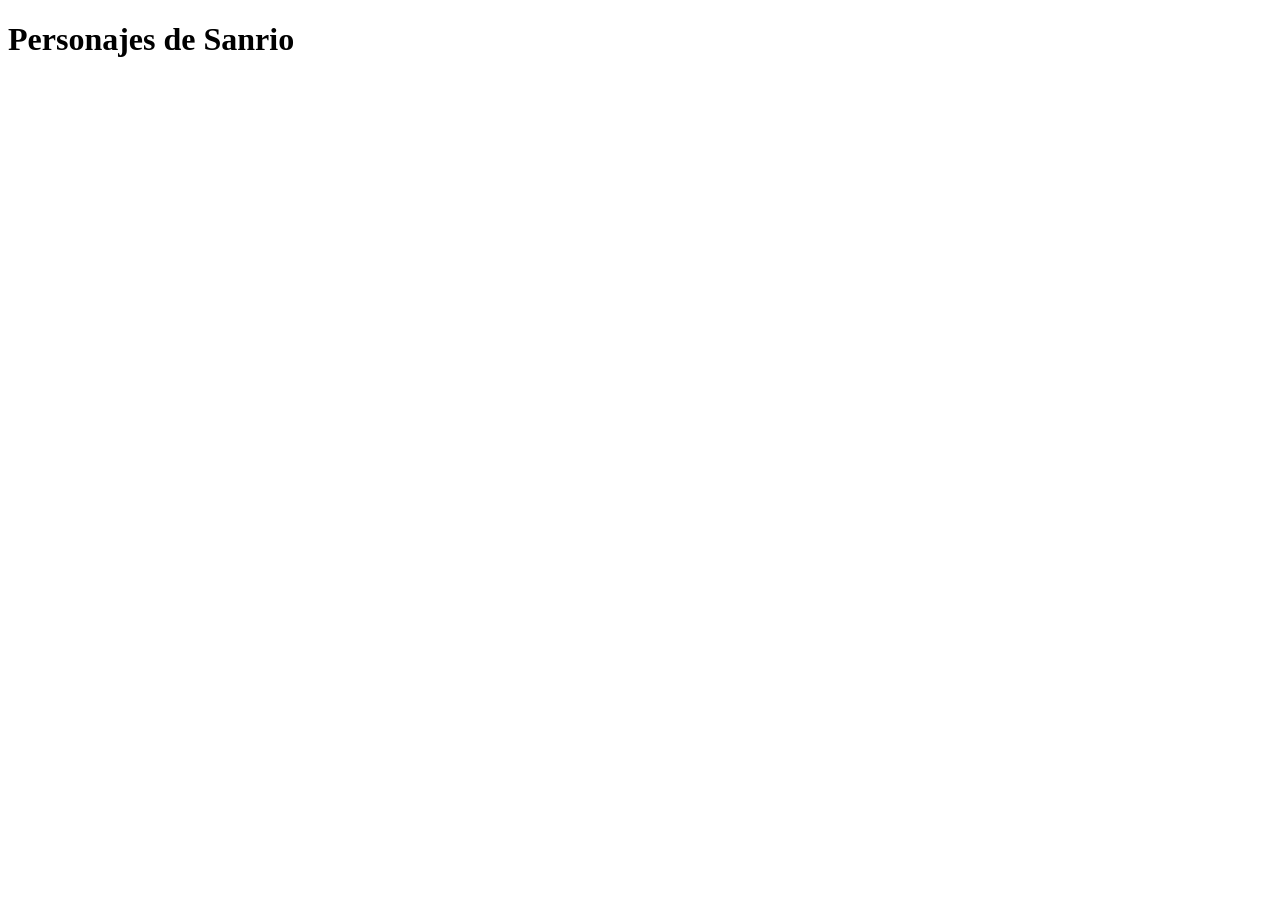
==== clase7/GRILLA/index.html @ cfdb267e "clase 7" ====
<!DOCTYPE html>
<html lang="en">
<head>
    <meta charset="UTF-8">
    <meta name="viewport" content="width=device-width, initial-scale=1.0">
    <link rel="stylesheet" href="main.css">
    <title>Grilla</title>
</head>
<body>
    <h1>Personajes de Sanrio</h1>
    <div id="grilla" class="grilla"></div>
    <script src="script.js"></script>
</body>
</html>
---- clase7/GRILLA/main.css ----
.grilla{
    display: grid;
    grid-template-columns: repeat(auto-fill, minmax(200px, 1fr));
    gap: 10px;
}

.card{
    background-color: white;
    padding: 10px;
    box-shadow: 0 2px 6px rgba(0, 0, 0, alpha);
}
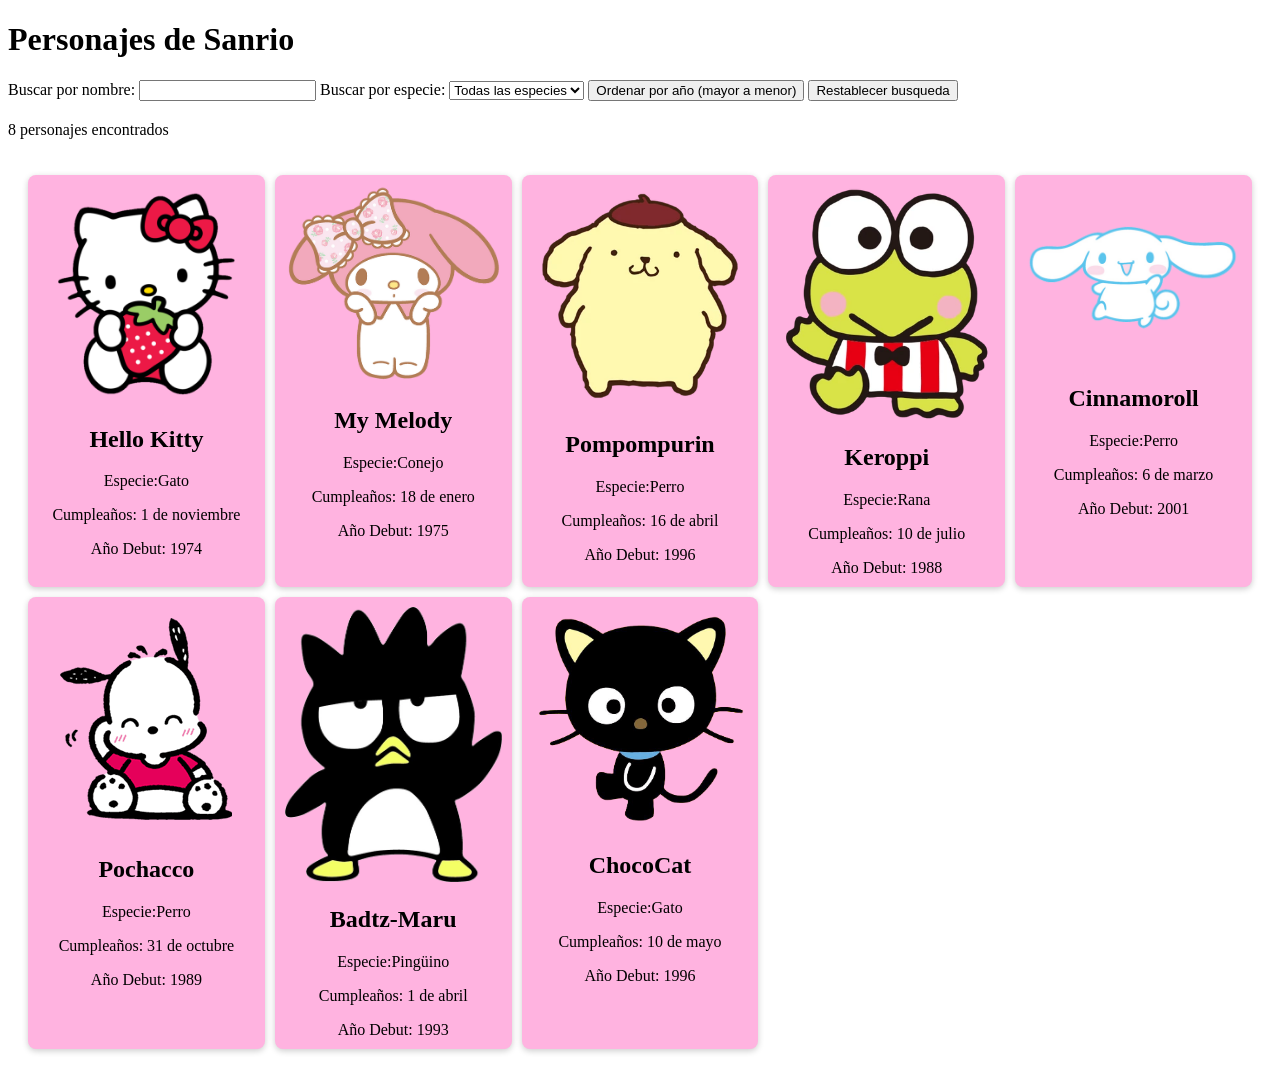
==== commit cae8b80f: "clase 8" ====
--- a/clase7/GRILLA/index.html
+++ b/clase7/GRILLA/index.html
@@ -8,6 +8,24 @@
 </head>
 <body>
     <h1>Personajes de Sanrio</h1>
+
+    <div class="controles">
+        <label for="busqueda">Buscar por nombre: </label>
+        <input type="text" id="busqueda">
+        <label for="especie">Buscar por especie: </label>
+        <select id="especie">
+            <option value="">Todas las especies</option>
+            <option value="Gato">Gato</option>
+            <option value="Conejo">Conejo</option>
+            <option value="Perro">Perro</option>
+            <option value="Rana">Rana</option>
+            <option value="Pingüino">Pingüino</option>
+        </select>
+        <button id="ordenar">Ordenar por año (mayor a menor)</button>
+        <button id="reset"> Restablecer busqueda </button>
+    </div>
+
+    <p id="contador"></p>
     <div id="grilla" class="grilla"></div>
     <script src="script.js"></script>
 </body>
--- a/clase7/GRILLA/main.css
+++ b/clase7/GRILLA/main.css
@@ -2,10 +2,23 @@
     display: grid;
     grid-template-columns: repeat(auto-fill, minmax(200px, 1fr));
     gap: 10px;
+    padding: 20px;
 }
 
 .card{
-    background-color: white;
+    background-color: rgb(255, 179, 224);
     padding: 10px;
-    box-shadow: 0 2px 6px rgba(0, 0, 0, alpha);
+    border-radius: 8px;
+    box-shadow: 0 2px 6px rgba(0, 0, 0, 0.2);
+    text-align: center;
+}
+
+.card img {
+    max-width: 100%;
+    height: auto;
+    border-radius: 4px;
+}
+
+.controles {
+    margin-bottom: 20px;
 }
